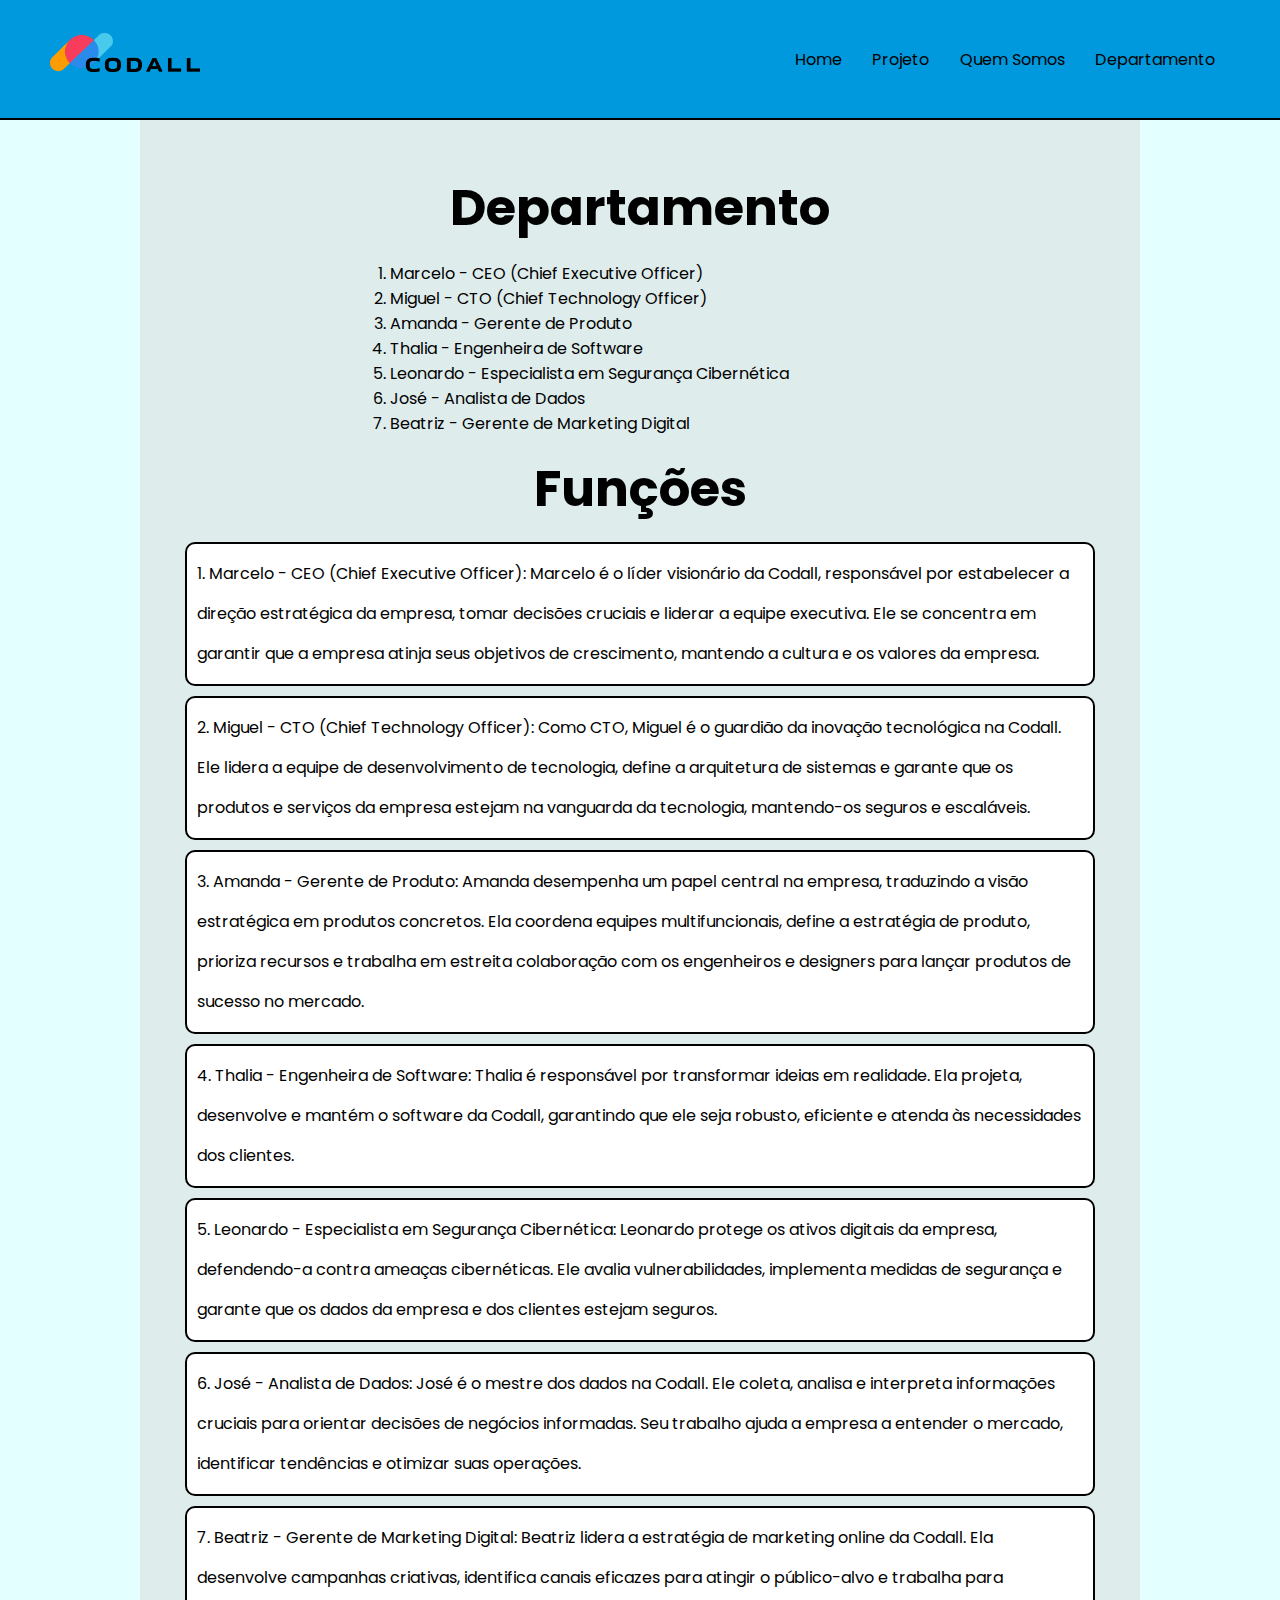
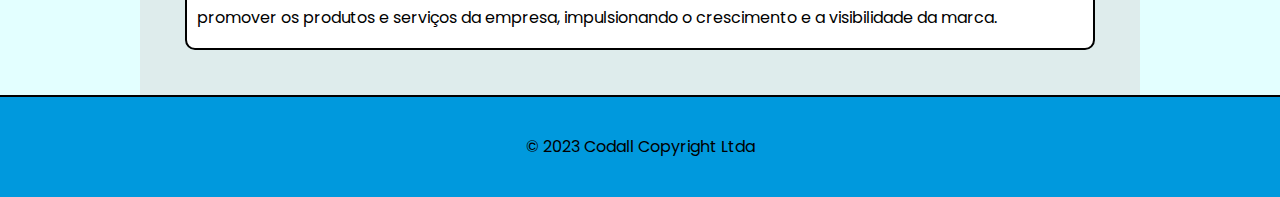
==== departamento.html @ 5b25dbdf "Add files via upload" ====
<!DOCTYPE html>
<html lang="pt-br">
<head>
    <meta charset="UTF-8">
    <meta name="viewport" content="width=device-width, initial-scale=1.0">
    <link rel="icon" href="./img/favicon.ico" type="image/png">
    <link rel="stylesheet" href="style.css">
    <title>CODALL - DEPARTAMENTO</title>
</head>
<body>

    <header class="containerCabecalho">

        <h1><img src="./img/Codall-logo-preto.png" alt="Logo da empresa Codall" id="logo"></h1>

        <nav>
            <ul class="containerLista">
                <a href="./index.html" id="link"><li>Home</li></a>
                <a href="./index.html" id="link"><li>Projeto</li></a>
                <a href="./index.html" id="link"><li>Quem Somos</li></a>
                <a href="#" id="link"><li>Departamento</li></a>
            </ul>
        </nav>
        
    </header>
    
    <main>

        <h2>Departamento</h2>

        <article class="listaOrdenada">
            <ol>
                <li>Marcelo - CEO (Chief Executive Officer)</li>
                <li>Miguel - CTO (Chief Technology Officer)</li>
                <li>Amanda - Gerente de Produto</li> 
                <li>Thalia - Engenheira de Software</li>
                <li>Leonardo - Especialista em Segurança Cibernética</li>
                <li>José - Analista de Dados</li>
                <li>Beatriz - Gerente de Marketing Digital</li>
            </ol>
        </article>


        <h2>Funções</h2>

        <article>
            
            <p class="baloes">1. Marcelo - CEO (Chief Executive Officer): Marcelo é o líder visionário da Codall, responsável por estabelecer a direção estratégica da empresa, tomar decisões cruciais e liderar a equipe executiva. Ele se concentra em garantir que a empresa atinja seus objetivos de crescimento, mantendo a cultura e os valores da empresa. </p>
            
            <p class="baloes"> 2. Miguel - CTO (Chief Technology Officer): Como CTO, Miguel é o guardião da inovação tecnológica na Codall. Ele lidera a equipe de desenvolvimento de tecnologia, define a arquitetura de sistemas e garante que os produtos e serviços da empresa estejam na vanguarda da tecnologia, mantendo-os seguros e escaláveis. </p> 
             
             <p class="baloes">3. Amanda - Gerente de Produto: Amanda desempenha um papel central na empresa, traduzindo a visão estratégica em produtos concretos. Ela coordena equipes multifuncionais, define a estratégia de produto, prioriza recursos e trabalha em estreita colaboração com os engenheiros e designers para lançar produtos de sucesso no mercado. </p>
             
             <p class="baloes">4. Thalia - Engenheira de Software: Thalia é responsável por transformar ideias em realidade. Ela projeta, desenvolve e mantém o software da Codall, garantindo que ele seja robusto, eficiente e atenda às necessidades dos clientes.</p>
             
             <p class="baloes">5. Leonardo - Especialista em Segurança Cibernética: Leonardo protege os ativos digitais da empresa, defendendo-a contra ameaças cibernéticas. Ele avalia vulnerabilidades, implementa medidas de segurança e garante que os dados da empresa e dos clientes estejam seguros.</p> 
             
            <p class="baloes">6. José - Analista de Dados: José é o mestre dos dados na Codall. Ele coleta, analisa e interpreta informações cruciais para orientar decisões de negócios informadas. Seu trabalho ajuda a empresa a entender o mercado, identificar tendências e otimizar suas operações. </p> 
             
            <p class="baloes">7. Beatriz - Gerente de Marketing Digital: Beatriz lidera a estratégia de marketing online da Codall. Ela desenvolve campanhas criativas, identifica canais eficazes para atingir o público-alvo e trabalha para promover os produtos e serviços da empresa, impulsionando o crescimento e a visibilidade da marca. </p>
        
        </article>
            
    </main>

    <footer>

        <p>© 2023 Codall Copyright Ltda</p>

    </footer>
    
</body>
</html>
---- style.css ----
/* Font Poppins */
  @import url('https://fonts.googleapis.com/css2?family=Poppins:wght@200;300;400;500;700&display=swap');
  
  /* Configuração do navegador */
* {
    margin: 0;
    padding: 0;
    box-sizing: border-box;
}
/* Cor de fundo */
body{
    text-align: center;
    background-color: rgba(224, 255, 255, 0.904);
    font-family: 'Poppins', sans-serif;
}

/* Cabeçalho do site */
.containerCabecalho {
    display: flex;
    justify-content: space-between;
    align-items: center;
    padding: 50px;
    border-bottom: 2px solid black;
    background-color: #0099DD;
    height: 120px;
    width: 100%;
}
/* Links do menu */
.containerLista {
    display: flex;
    justify-content: space-between;
    list-style: none;
    width: 450px;
}
#link {
    padding: 15px 15px 15px 15px;
    text-decoration: none;
    color: black;
}
#link:hover {
    background-color: #a1c7e0;
    color: black;
}
/* Logo da empresa no cabeçalho */
#logo {
    width: 150px;
}

/* Corpo do site */
main {
    background-color: #d8d8d87e;
    width: 1000px;
    padding: 35px;
    margin: auto;
}
/* Corpo Projeto */
.containerProjeto {
    display: flex;
    justify-content: space-between;
    align-items: center;
}
/* Texto sobre o arduino */
.imgArduino, p {
    text-align: start;
    line-height: 40px;
    align-items: center;
    font-size: 16px;
}
/* Img do arduino */
.imgArduino {
    width: 300px;
    height: 300px;
    border: 2px solid black;
}

/*Logo do corpo do site*/
.logoCorpo{
    width: 600px;
    margin: 40px 0 40px 0;
}
/* Titulos H2 */
h2 {
    font-size: 50px;
    text-align: center;
    margin: 15px 0 15px 0;
}
h3 {
    font-size: 25px;
    margin-bottom: 10px;
}
/* Espaçamento de texto */
p{
    margin: 10px 0 10px 0;
}

/* Corpo do departamento */
.baloes {
    background-color: white;
    border: solid 2px black;
    border-radius: 10px;
    margin: 10px;
    padding: 10px;
}
/* Lista do departamento */
ol{
    text-align: start;
    width: 500px;
}

.listaOrdenada{
    display: flex;
    justify-content: center;
}

/* Rodapé  */

footer {
    display: flex;
    justify-content: center;
    align-items: center;
    padding: 50px;
    border-top: 2px solid black;
    background-color: #0099DD;
    height: 100px;
}
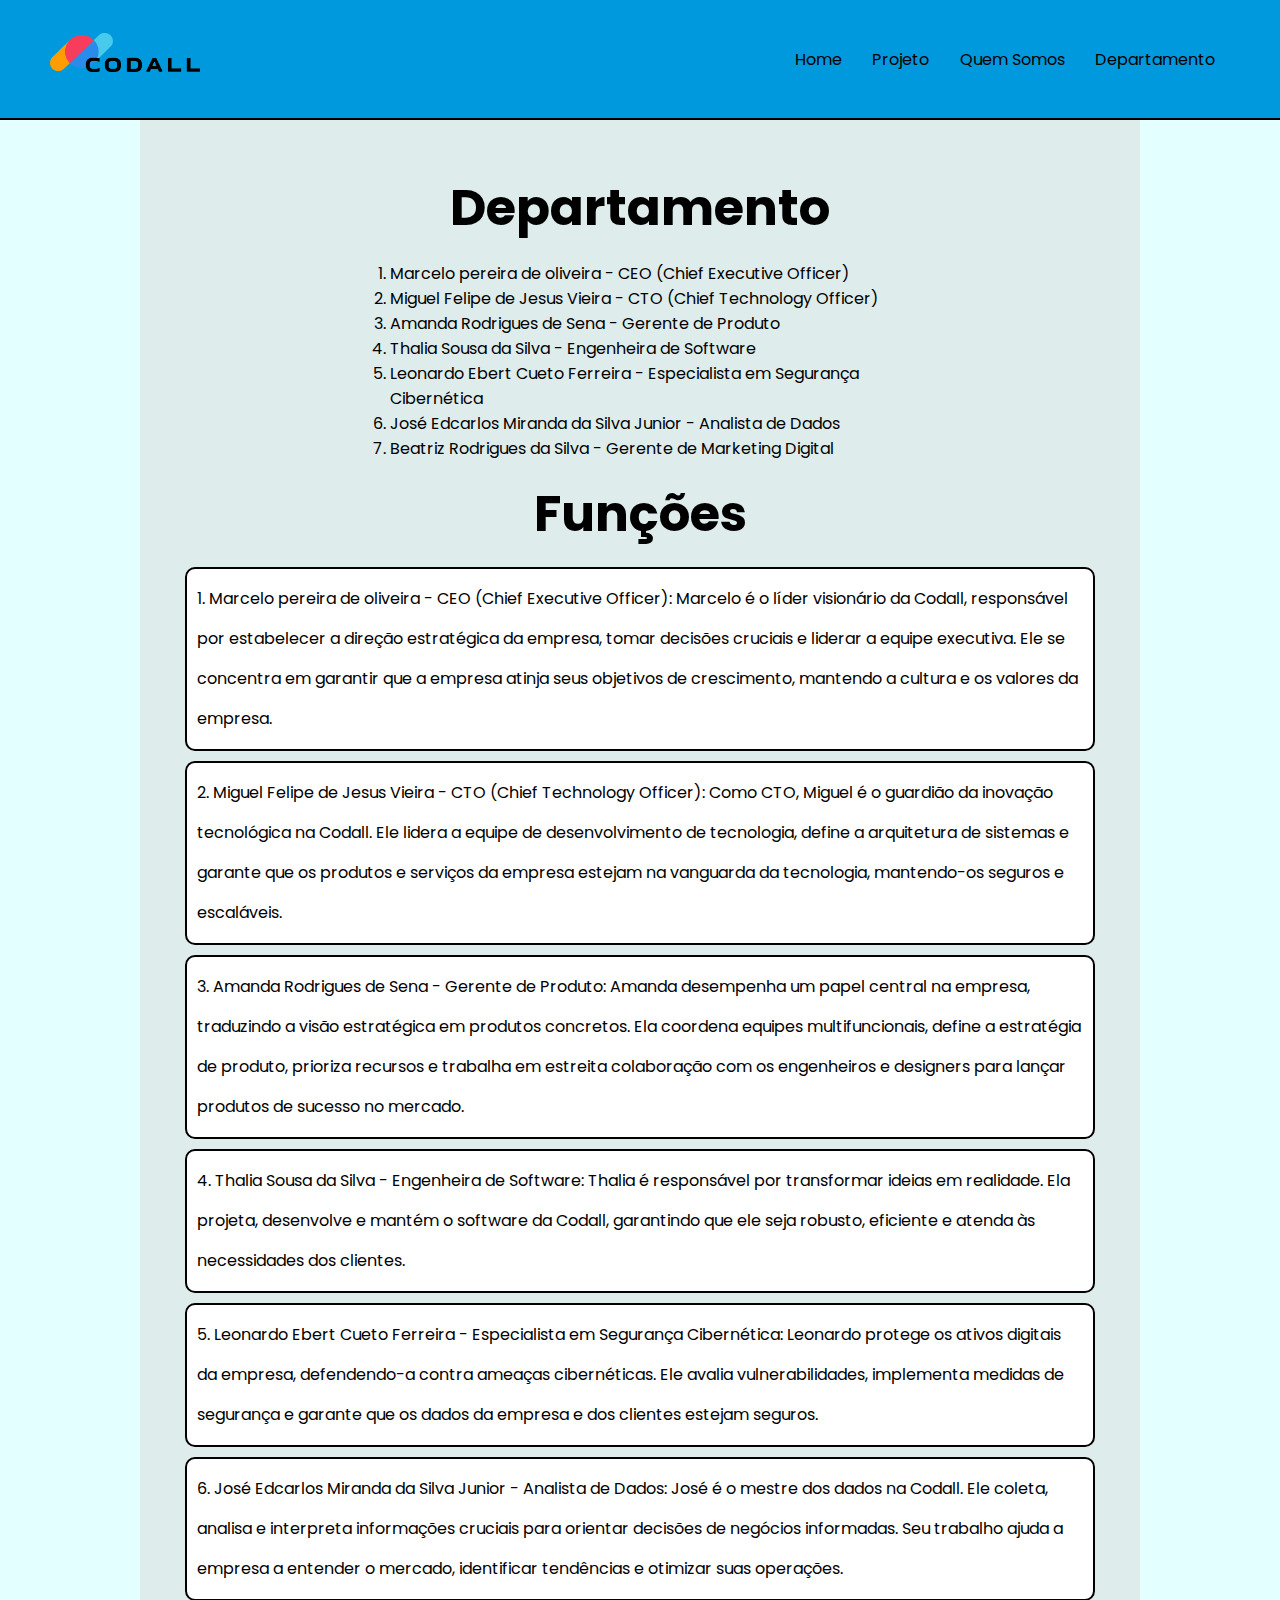
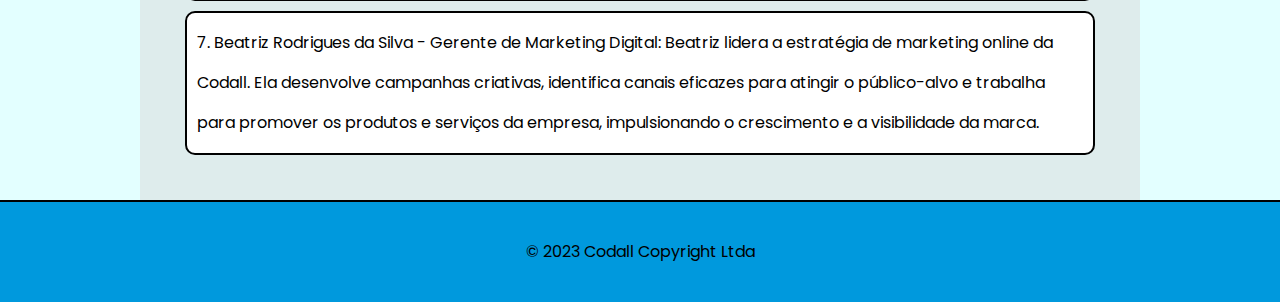
==== commit 380dad4b: "Update departamento.html" ====
--- a/departamento.html
+++ b/departamento.html
@@ -30,13 +30,13 @@
 
         <article class="listaOrdenada">
             <ol>
-                <li>Marcelo - CEO (Chief Executive Officer)</li>
-                <li>Miguel - CTO (Chief Technology Officer)</li>
-                <li>Amanda - Gerente de Produto</li> 
-                <li>Thalia - Engenheira de Software</li>
-                <li>Leonardo - Especialista em Segurança Cibernética</li>
-                <li>José - Analista de Dados</li>
-                <li>Beatriz - Gerente de Marketing Digital</li>
+                <li>Marcelo pereira de oliveira - CEO (Chief Executive Officer)</li>
+                <li>Miguel Felipe de Jesus Vieira - CTO (Chief Technology Officer)</li>
+                <li>Amanda Rodrigues de Sena - Gerente de Produto</li> 
+                <li>Thalia Sousa da Silva - Engenheira de Software</li>
+                <li>Leonardo Ebert Cueto Ferreira  - Especialista em Segurança Cibernética</li>
+                <li>José Edcarlos Miranda da Silva Junior - Analista de Dados</li>
+                <li>Beatriz Rodrigues da Silva - Gerente de Marketing Digital</li>
             </ol>
         </article>
 
@@ -45,19 +45,19 @@
 
         <article>
             
-            <p class="baloes">1. Marcelo - CEO (Chief Executive Officer): Marcelo é o líder visionário da Codall, responsável por estabelecer a direção estratégica da empresa, tomar decisões cruciais e liderar a equipe executiva. Ele se concentra em garantir que a empresa atinja seus objetivos de crescimento, mantendo a cultura e os valores da empresa. </p>
+            <p class="baloes">1. Marcelo pereira de oliveira - CEO (Chief Executive Officer): Marcelo é o líder visionário da Codall, responsável por estabelecer a direção estratégica da empresa, tomar decisões cruciais e liderar a equipe executiva. Ele se concentra em garantir que a empresa atinja seus objetivos de crescimento, mantendo a cultura e os valores da empresa. </p>
             
-            <p class="baloes"> 2. Miguel - CTO (Chief Technology Officer): Como CTO, Miguel é o guardião da inovação tecnológica na Codall. Ele lidera a equipe de desenvolvimento de tecnologia, define a arquitetura de sistemas e garante que os produtos e serviços da empresa estejam na vanguarda da tecnologia, mantendo-os seguros e escaláveis. </p> 
+            <p class="baloes"> 2. Miguel Felipe de Jesus Vieira - CTO (Chief Technology Officer): Como CTO, Miguel é o guardião da inovação tecnológica na Codall. Ele lidera a equipe de desenvolvimento de tecnologia, define a arquitetura de sistemas e garante que os produtos e serviços da empresa estejam na vanguarda da tecnologia, mantendo-os seguros e escaláveis. </p> 
              
-             <p class="baloes">3. Amanda - Gerente de Produto: Amanda desempenha um papel central na empresa, traduzindo a visão estratégica em produtos concretos. Ela coordena equipes multifuncionais, define a estratégia de produto, prioriza recursos e trabalha em estreita colaboração com os engenheiros e designers para lançar produtos de sucesso no mercado. </p>
+             <p class="baloes">3. Amanda Rodrigues de Sena - Gerente de Produto: Amanda desempenha um papel central na empresa, traduzindo a visão estratégica em produtos concretos. Ela coordena equipes multifuncionais, define a estratégia de produto, prioriza recursos e trabalha em estreita colaboração com os engenheiros e designers para lançar produtos de sucesso no mercado. </p>
              
-             <p class="baloes">4. Thalia - Engenheira de Software: Thalia é responsável por transformar ideias em realidade. Ela projeta, desenvolve e mantém o software da Codall, garantindo que ele seja robusto, eficiente e atenda às necessidades dos clientes.</p>
+             <p class="baloes">4. Thalia Sousa da Silva - Engenheira de Software: Thalia é responsável por transformar ideias em realidade. Ela projeta, desenvolve e mantém o software da Codall, garantindo que ele seja robusto, eficiente e atenda às necessidades dos clientes.</p>
              
-             <p class="baloes">5. Leonardo - Especialista em Segurança Cibernética: Leonardo protege os ativos digitais da empresa, defendendo-a contra ameaças cibernéticas. Ele avalia vulnerabilidades, implementa medidas de segurança e garante que os dados da empresa e dos clientes estejam seguros.</p> 
+             <p class="baloes">5. Leonardo Ebert Cueto Ferreira  - Especialista em Segurança Cibernética: Leonardo protege os ativos digitais da empresa, defendendo-a contra ameaças cibernéticas. Ele avalia vulnerabilidades, implementa medidas de segurança e garante que os dados da empresa e dos clientes estejam seguros.</p> 
              
-            <p class="baloes">6. José - Analista de Dados: José é o mestre dos dados na Codall. Ele coleta, analisa e interpreta informações cruciais para orientar decisões de negócios informadas. Seu trabalho ajuda a empresa a entender o mercado, identificar tendências e otimizar suas operações. </p> 
+            <p class="baloes">6. José Edcarlos Miranda da Silva Junior - Analista de Dados: José é o mestre dos dados na Codall. Ele coleta, analisa e interpreta informações cruciais para orientar decisões de negócios informadas. Seu trabalho ajuda a empresa a entender o mercado, identificar tendências e otimizar suas operações. </p> 
              
-            <p class="baloes">7. Beatriz - Gerente de Marketing Digital: Beatriz lidera a estratégia de marketing online da Codall. Ela desenvolve campanhas criativas, identifica canais eficazes para atingir o público-alvo e trabalha para promover os produtos e serviços da empresa, impulsionando o crescimento e a visibilidade da marca. </p>
+            <p class="baloes">7. Beatriz Rodrigues da Silva - Gerente de Marketing Digital: Beatriz lidera a estratégia de marketing online da Codall. Ela desenvolve campanhas criativas, identifica canais eficazes para atingir o público-alvo e trabalha para promover os produtos e serviços da empresa, impulsionando o crescimento e a visibilidade da marca. </p>
         
         </article>
             
@@ -70,4 +70,4 @@
     </footer>
     
 </body>
-</html>+</html>
